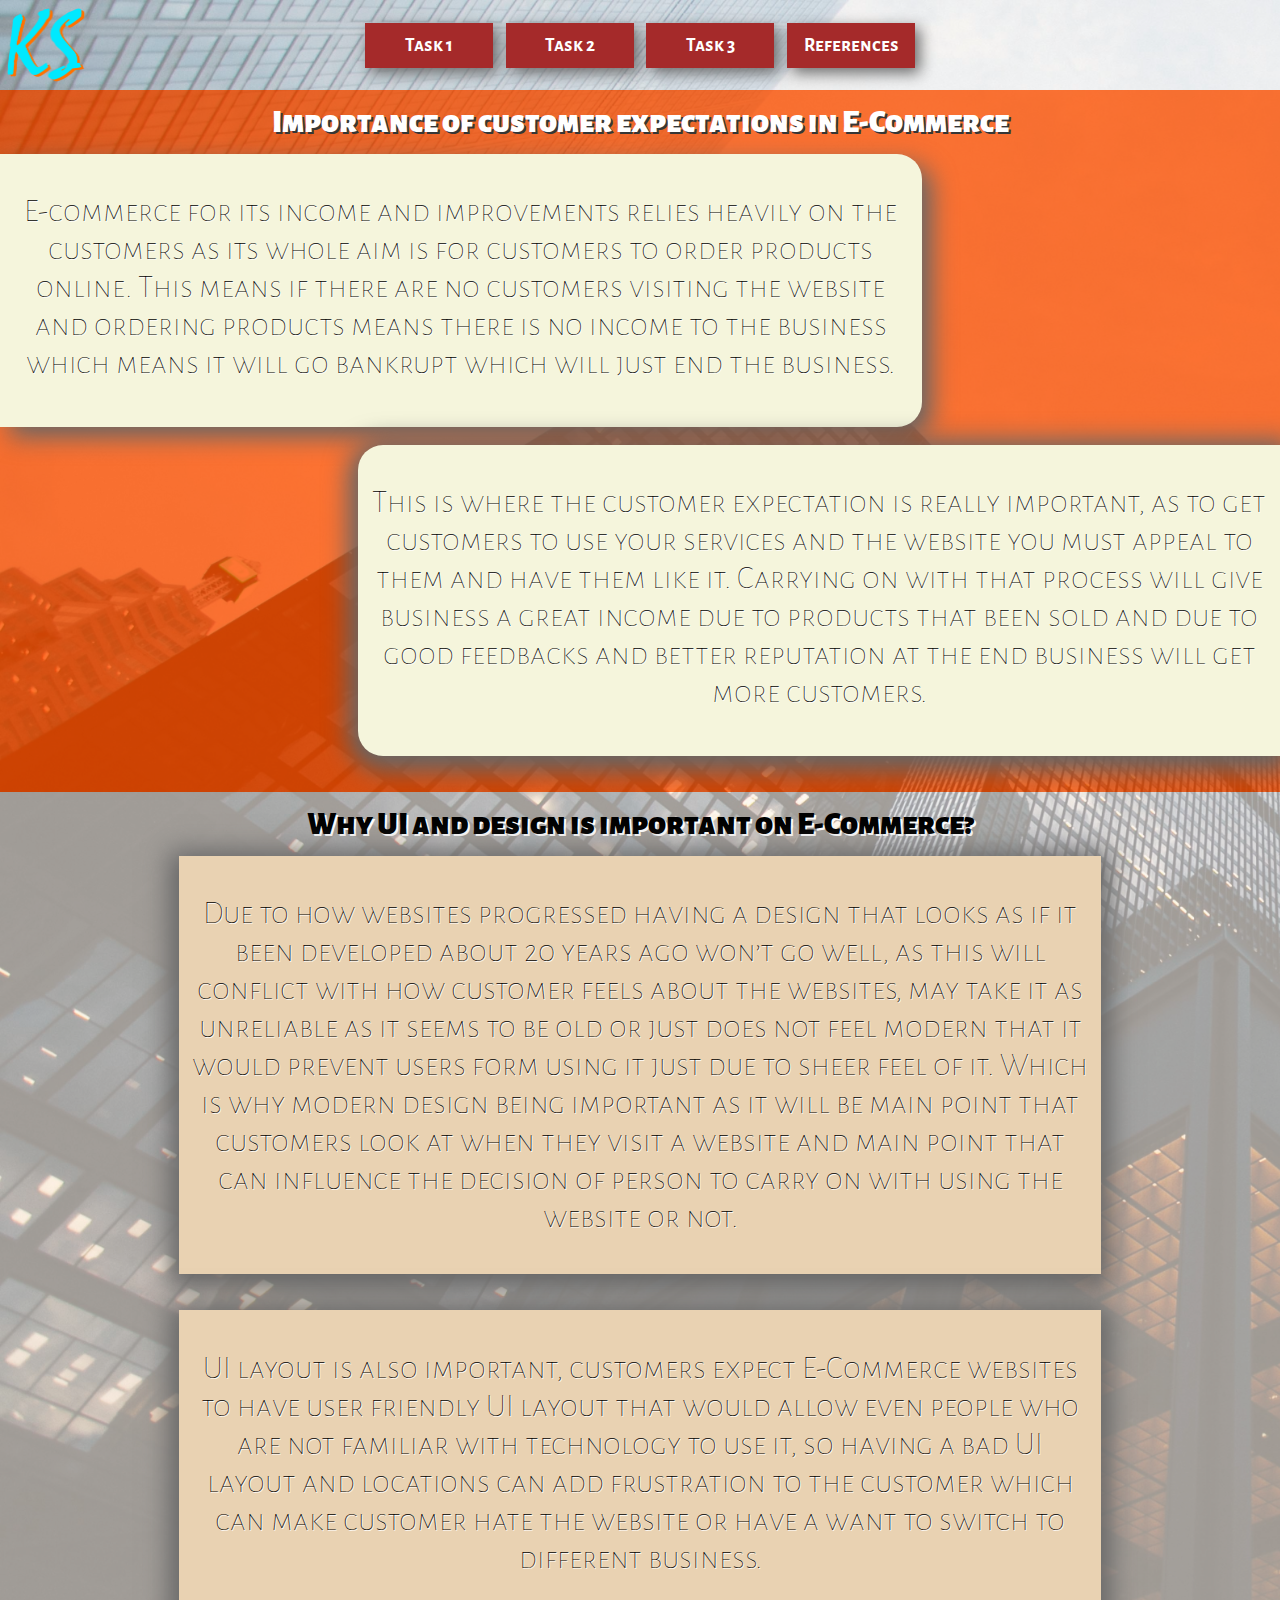
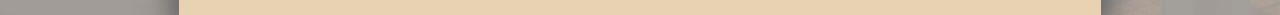
==== index.html @ 2449150e "Init" ====
<!DOCTYPE html>
<html lang="en">
<head>
    <meta charset="UTF-8">
    <meta http-equiv="X-UA-Compatible" content="IE=edge">
    <meta name="viewport" content="width=device-width, initial-scale=1.0">
    <title>Technologies in E-Commerce site setup</title>
    <link rel="stylesheet" href=".css/style.css">
    <link rel="shortcut icon" href=".img/MainTabLogo.png" type="image/x-icon">
    <link href='https://fonts.googleapis.com/css?family=Alegreya Sans SC' rel='stylesheet'>

</head>
<body>
    <img class ="Icon" src=".img/MainTabLogo.png">

    <div class="Nav">
        <button onclick="document.location.href='index.html'">Task 1</button>
        <button onclick="document.location.href='Task 2.html'">Task 2</button>
        <button onclick="document.location.href='Task 3.html'">Task 3</button>
        <button onclick="document.location.href='References.html'">References</button>


    </div>
    <!-- MAIN PART -->
    <div class="Main">
        <h1>Importance of customer expectations in E-Commerce</h1>
        <div class="Block Pa1">
            <p>E-commerce for its income and improvements relies heavily on the customers 
                as its whole aim is for customers to order products online. This means if there 
                are no customers visiting the website and ordering products means there is no 
                income to the business which means it will go bankrupt which will just end the 
                business.</p>
        </div>
        <br>
        <div class="Block Pa2">
            <p>This is where the customer expectation is really important, as to get 
                customers to use your services and the website you must appeal to them and
                 have them like it. Carrying on with that process will give business a great
                  income due to products that been sold and due to good feedbacks and better
                   reputation at the end business will get more customers.</p>
        </div>
        <br>
        <br>
    </div>

    <div class="Main Main2" >
        <h1>Why UI and design is important on E-Commerce?</h1>
        <div class="TextB1">
            <p>Due to how websites progressed having a design that looks as if it been developed about 20 years ago won’t go well, as this will conflict with how customer feels about the websites, may take it as unreliable as it seems to be old or just does not feel modern that it would prevent users form using it just due to sheer feel of it.
                Which is why modern design being important as it will be main point that customers look at when they visit a website and main point that can influence the decision of person to carry on with using the website or not.</p>
        </div>
        <br><br>
        <div class="TextB1">
            <p>UI layout is also important, customers expect E-Commerce websites to have user friendly UI layout that would allow even people who are not familiar with technology to use it, so having a bad UI layout and locations can add frustration to the customer which can make customer hate the website or have a want to switch to different business.</p>
        </div>
    </div>


</body>
</html>
---- .css/style.css ----
body{
    margin: 0;
    top: 0;
    left: 0;
    background-image: url("../.img/Main Background.jpg");
    background-repeat: no-repeat;
    background-size: cover;

}

:root{
    --NavHeight:10vh;
}

.Nav{
    display: flex;
    width: 100%;
    height: var(--NavHeight);
    background-color: rgba(255, 246, 235,0.5);
    justify-content: center;
    align-items: center;
}

.Nav > button{
    width:10vw;
    height: 5vh;
    margin-left: 0.5%;
    margin-right: 0.5%;

    font-family: Alegreya Sans SC;
    font-size: larger;
    font-weight: bolder;

    background-color: brown;
    color: white;
    border: 0;
    box-shadow: 5px 5px 15px rgb(105, 105, 105);
    transition: 0.3s;

}

.Nav > button:hover{
    transition: 0.3s;
    margin-left: 0;
    margin-right: 0;
    width: calc(10vw + 1%);
    height: 6vh;
    font-size: x-large;
}

.Icon{
    position: absolute;
    justify-self: left;
    height: var(--NavHeight);
}

.Main{
    padding-top: 1%;
    width: 100%;
    height: auto;
    justify-content: center;
    background-color: rgba(255, 81, 0,0.8);
    /* min-height: 800px; */
    text-align: center;
}

.Main > h1{
    margin: 0;
    font-family: Alegreya Sans SC;
    font-weight: 900;
    text-shadow: 2px 2px rgb(54, 54, 54);

    color: white;
    margin-bottom: 1%;
    text-align: center;
}

.Main > .Block{
    padding:1%;
    padding-top: 0.5%;
    width: 70%;
    background-color: beige;
    font-size: xx-large;
    text-shadow: 1px 1px rgb(255, 255, 255);
    font-family: Alegreya Sans SC;
    font-weight: lighter;
}

.Main > .Pa1{
    border-top-right-radius: 25px;
    border-bottom-right-radius: 25px;

    box-shadow: 10px 10px 25px rgb(102, 102, 102);
}

.Main > .Pa2{
    margin-left: 28%;
    border-top-left-radius: 25px;
    border-bottom-left-radius: 25px;

    box-shadow: 0px 5px 25px 10px rgb(102, 102, 102);
}

.Main2{
    display: flex;
    flex-direction: column;
    background-color: rgba(255, 246, 235, 0.623);
}

.Main2 > h1{
    color: black;
    text-shadow: 2px 2px rgb(255, 255, 255);

}

.Main2 > .TextB1{
    align-self: center;
    width: 70%;
    background-color: bisque;

    box-shadow: 0px 5px 25px 10px rgb(102, 102, 102);
    

    padding:1%;
    padding-top: 0.5%;
    padding-bottom: 0.5%;

    width: 70%;
    background-color: #e9d2b2;
    font-size: xx-large;
    text-shadow: 1px 1px rgb(255, 255, 255);
    font-family: Alegreya Sans SC;
    font-weight: lighter;
}
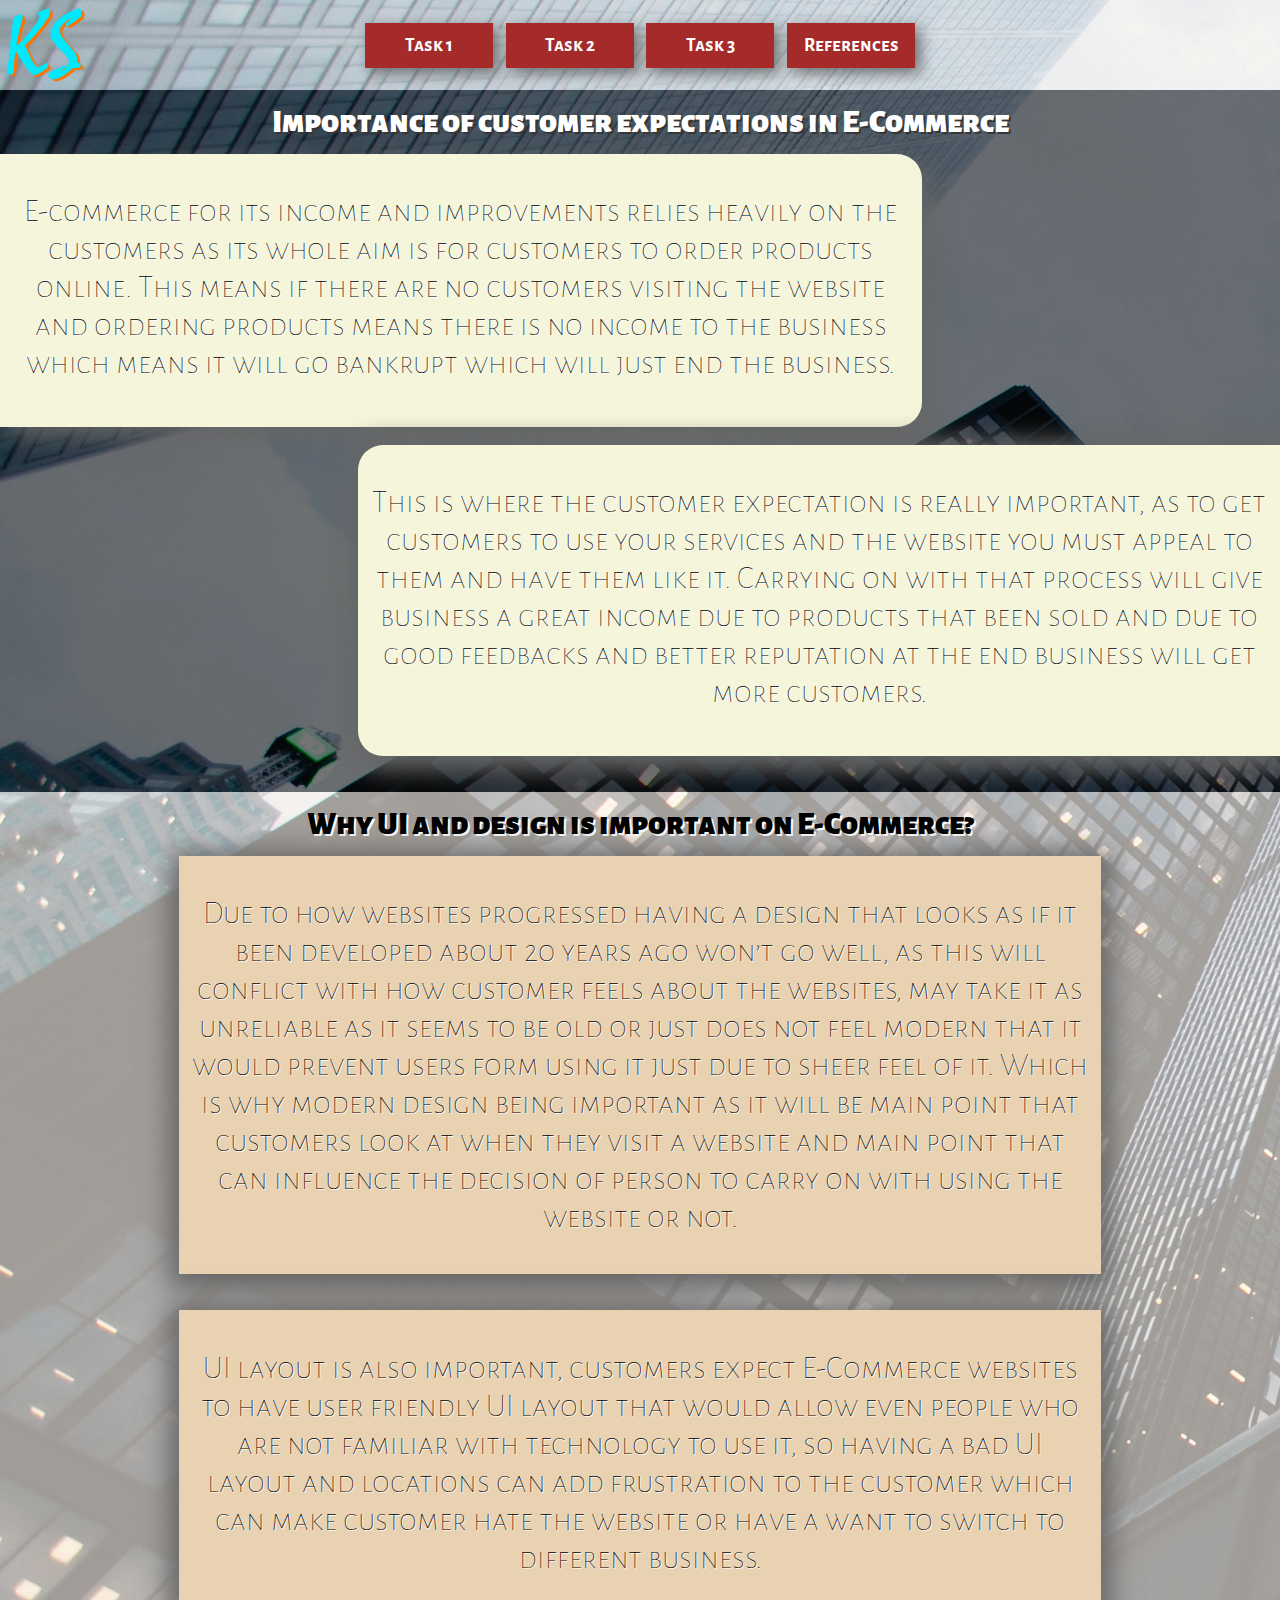
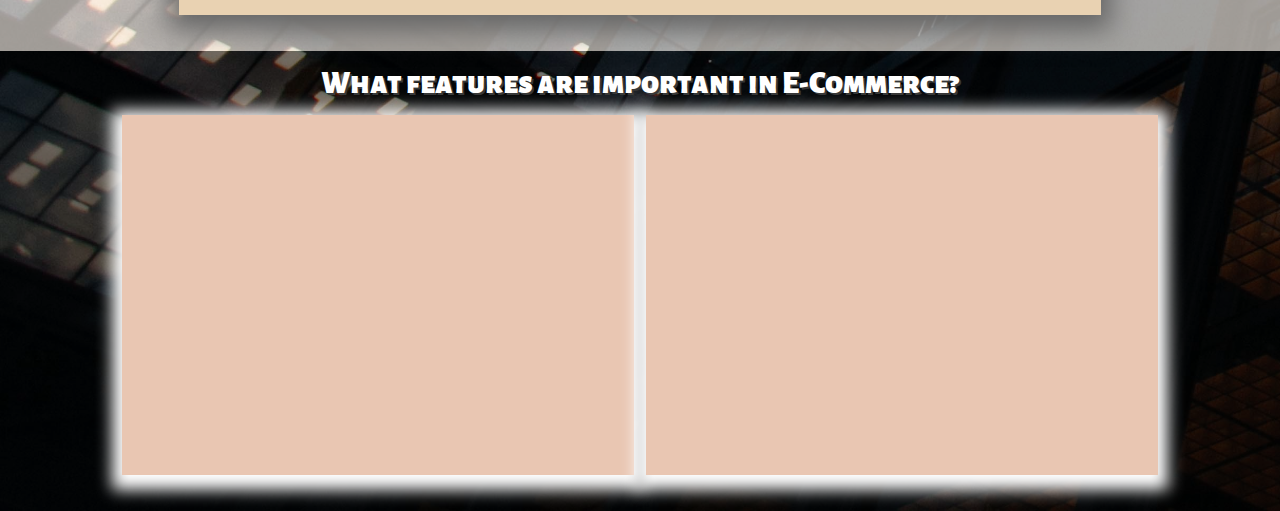
==== commit 08044a6a: "Update 0.2" ====
--- a/index.html
+++ b/index.html
@@ -53,6 +53,16 @@
         <div class="TextB1">
             <p>UI layout is also important, customers expect E-Commerce websites to have user friendly UI layout that would allow even people who are not familiar with technology to use it, so having a bad UI layout and locations can add frustration to the customer which can make customer hate the website or have a want to switch to different business.</p>
         </div>
+        <br><br>
+    </div>
+
+    <div class="Main">
+        <h1>What features are important in E-Commerce?</h1>
+        <div class="SideBoxes">
+            <div></div>
+            <div></div>
+        </div>
+        <br><br>
     </div>
 
 
--- a/.css/style.css
+++ b/.css/style.css
@@ -59,7 +59,8 @@
     width: 100%;
     height: auto;
     justify-content: center;
-    background-color: rgba(255, 81, 0,0.8);
+    /* background-color: rgba(255, 81, 0,0.8); */
+    background-color: rgba(0, 0, 0, 0.541);
     /* min-height: 800px; */
     text-align: center;
 }
@@ -101,6 +102,22 @@
     box-shadow: 0px 5px 25px 10px rgb(102, 102, 102);
 }
 
+.Main > .SideBoxes{
+    width: 100%;
+    display: flex;
+    align-items: center;
+    justify-content: center;
+
+}
+.Main > .SideBoxes > div{
+    width: 40%;
+    height: 40vh;
+    background-color: #e9c6b2;
+    box-shadow: 0px 5px 15px 10px white;
+    margin-left: 0.5%;
+    margin-right: 0.5%;
+}
+
 .Main2{
     display: flex;
     flex-direction: column;
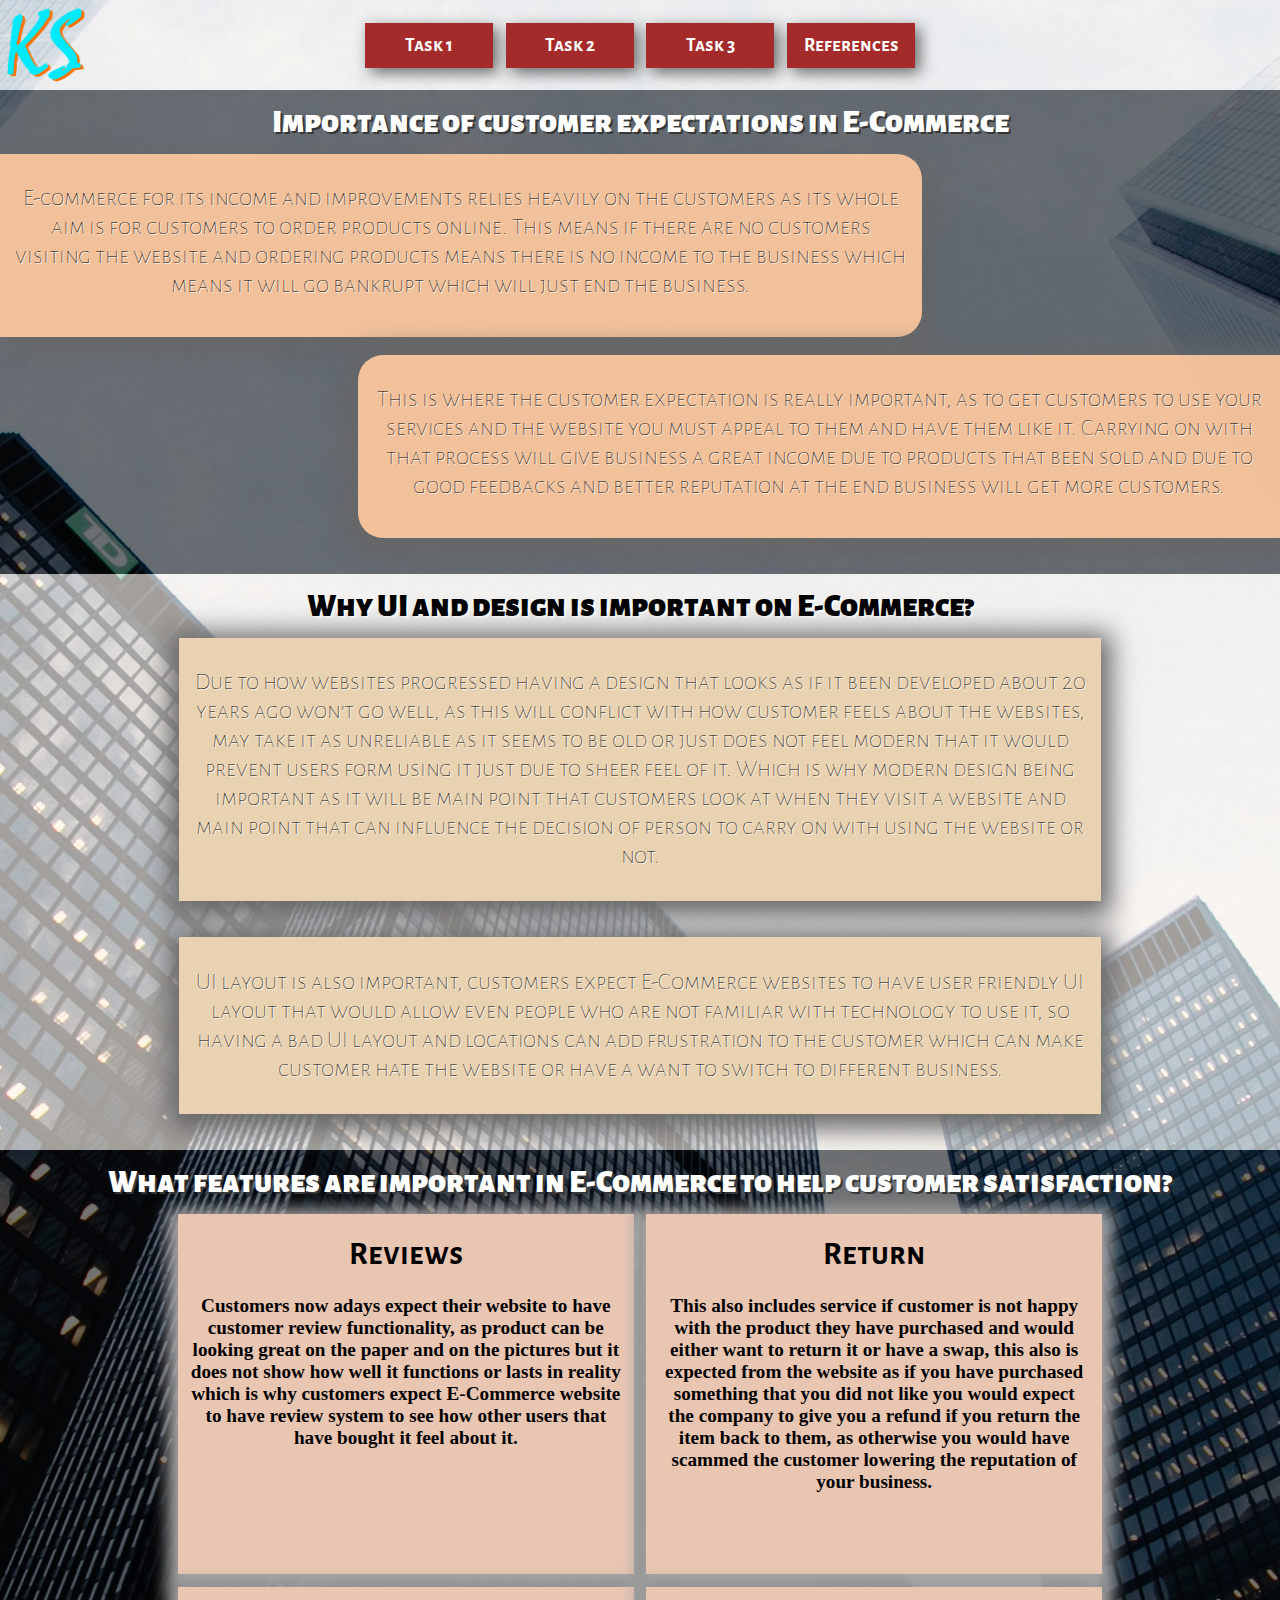
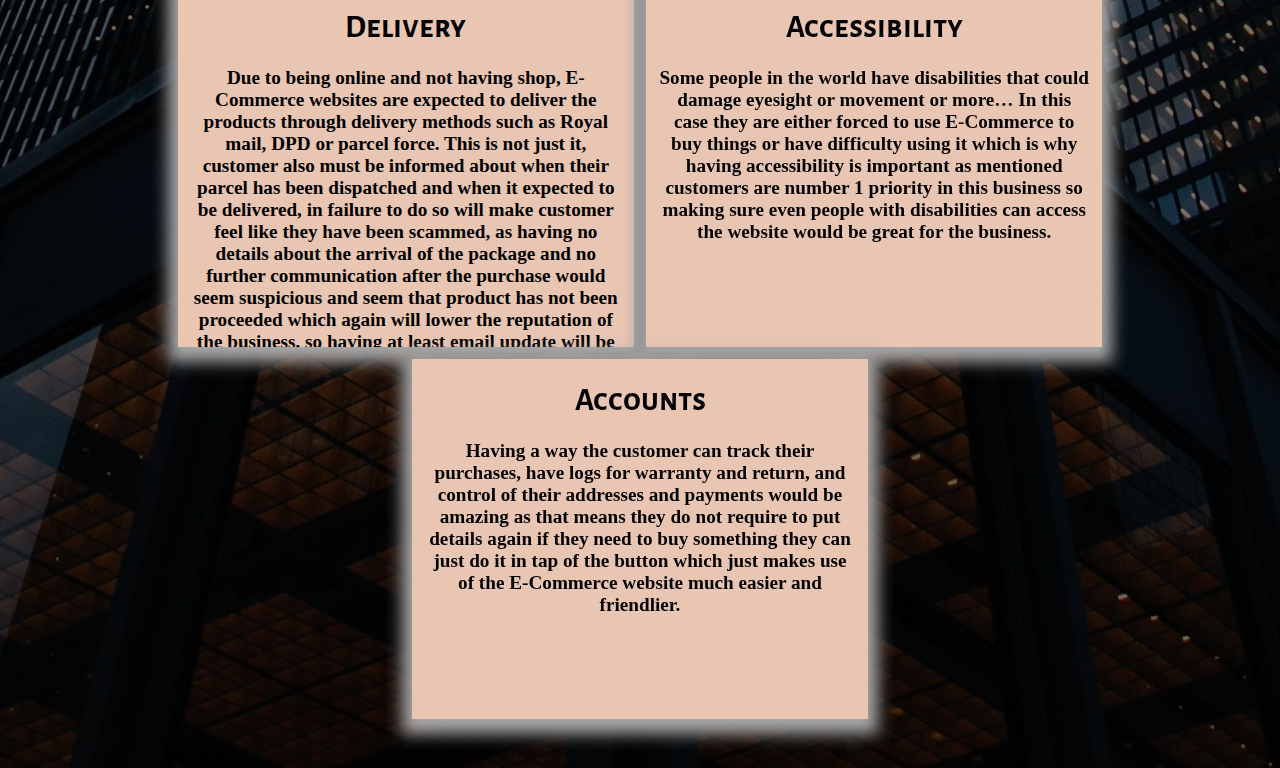
==== commit 15dcb8c4: "Finish of the website - Updated 1.0" ====
--- a/index.html
+++ b/index.html
@@ -57,10 +57,28 @@
     </div>
 
     <div class="Main">
-        <h1>What features are important in E-Commerce?</h1>
+        <h1>What features are important in E-Commerce to help customer satisfaction?</h1>
         <div class="SideBoxes">
-            <div></div>
-            <div></div>
+            <div>
+                <h1>Reviews</h1>
+                <p>Customers now adays expect their website to have customer review functionality, as product can be looking great on the paper and on the pictures but it does not show how well it functions or lasts in reality which is why customers expect E-Commerce website to have review system to see how other users that have bought it feel about it.</p>
+            </div>
+            <div>
+                <h1>Return</h1>
+                <p>This also includes service if customer is not happy with the product they have purchased and would either want to return it or have a swap, this also is expected from the website as if you have purchased something that you did not like you would expect the company to give you a refund if you return the item back to them, as otherwise you would have scammed the customer lowering the reputation of your business.</p>
+            </div>
+            <div>
+                <h1>Delivery</h1>
+                <p>Due to being online and not having shop, E-Commerce websites are expected to deliver the products through delivery methods such as Royal mail, DPD or parcel force. This is not just it, customer also must be informed about when their parcel has been dispatched and when it expected to be delivered, in failure to do so will make customer feel like they have been scammed, as having no details about the arrival of the package and no further communication after the purchase would seem suspicious and seem that product has not been proceeded which again will lower the reputation of the business, so having at least email update will be good enough.</p>
+            </div>
+            <div>
+                <h1>Accessibility</h1>
+                <p>Some people in the world have disabilities that could damage eyesight or movement or more… In this case they are either forced to use E-Commerce to buy things or have difficulty using it which is why having accessibility is important as mentioned customers are number 1 priority in this business so making sure even people with disabilities can access the website would be great for the business.</p>
+            </div>
+            <div>
+                <h1>Accounts</h1>
+                <p>Having a way the customer can track their purchases, have logs for warranty and return, and control of their addresses and payments would be amazing as that means they do not require to put details again if they need to buy something they can just do it in tap of the button which just makes use of the E-Commerce website much easier and friendlier.</p>
+            </div>
         </div>
         <br><br>
     </div>
--- a/.css/style.css
+++ b/.css/style.css
@@ -5,6 +5,7 @@
     background-image: url("../.img/Main Background.jpg");
     background-repeat: no-repeat;
     background-size: cover;
+    background-position: center;
 
 }
 
@@ -76,18 +77,31 @@
     text-align: center;
 }
 
+.Main > p{
+    color: white;
+    font-size: x-large;
+    text-shadow: 1px 1px rgb(255, 255, 255);
+    font-family: Alegreya Sans SC;
+    font-weight: lighter;
+}
+
 .Main > .Block{
     padding:1%;
     padding-top: 0.5%;
     width: 70%;
-    background-color: beige;
-    font-size: xx-large;
+    background-color: rgba(255, 202, 159, 0.904);
+    font-size: x-large;
     text-shadow: 1px 1px rgb(255, 255, 255);
     font-family: Alegreya Sans SC;
     font-weight: lighter;
 }
-
+.Main > .Block > .LineSeparator{
+    width: 100%;
+    height: 2px;
+    background:linear-gradient(to left, transparent,black,transparent );
+}
 .Main > .Pa1{
+    
     border-top-right-radius: 25px;
     border-bottom-right-radius: 25px;
 
@@ -107,16 +121,31 @@
     display: flex;
     align-items: center;
     justify-content: center;
+    flex-wrap: wrap;
 
 }
 .Main > .SideBoxes > div{
-    width: 40%;
+    min-width: 430px;
+    width: 30%;
     height: 40vh;
     background-color: #e9c6b2;
-    box-shadow: 0px 5px 15px 10px white;
+    box-shadow: 0px 5px 15px 10px rgb(167, 167, 167);
     margin-left: 0.5%;
     margin-right: 0.5%;
-}
+    margin-bottom: 1%;
+
+    padding-left:1% ;
+    padding-right:1% ;
+    overflow: auto;
+}
+.Main > .SideBoxes > div > p{
+    font-size: larger;
+    font-weight: bold;
+}
+.Main > .SideBoxes > div > h1{
+    font-family: Alegreya Sans SC;
+}
+
 
 .Main2{
     display: flex;
@@ -127,7 +156,14 @@
 .Main2 > h1{
     color: black;
     text-shadow: 2px 2px rgb(255, 255, 255);
-
+    font-weight: 900;
+
+
+}
+.Main2 > p{
+    font-weight: 900;
+    color: black;
+    text-shadow: 1px 1px rgb(255, 255, 255);
 }
 
 .Main2 > .TextB1{
@@ -144,8 +180,22 @@
 
     width: 70%;
     background-color: #e9d2b2;
-    font-size: xx-large;
+    font-size: x-large;
     text-shadow: 1px 1px rgb(255, 255, 255);
     font-family: Alegreya Sans SC;
     font-weight: lighter;
+}
+.Main2 > .Block{
+    background-color: #382e28;
+}
+.Main2 > .Block > p{
+    color: white;
+    text-shadow: 1px 1px rgb(68, 68, 68);
+
+}
+.Main2 > .SideBoxes > div{
+    background-color: #382e28;
+    color: white;
+    box-shadow: 0px 5px 15px 10px rgb(66, 66, 66);
+
 }